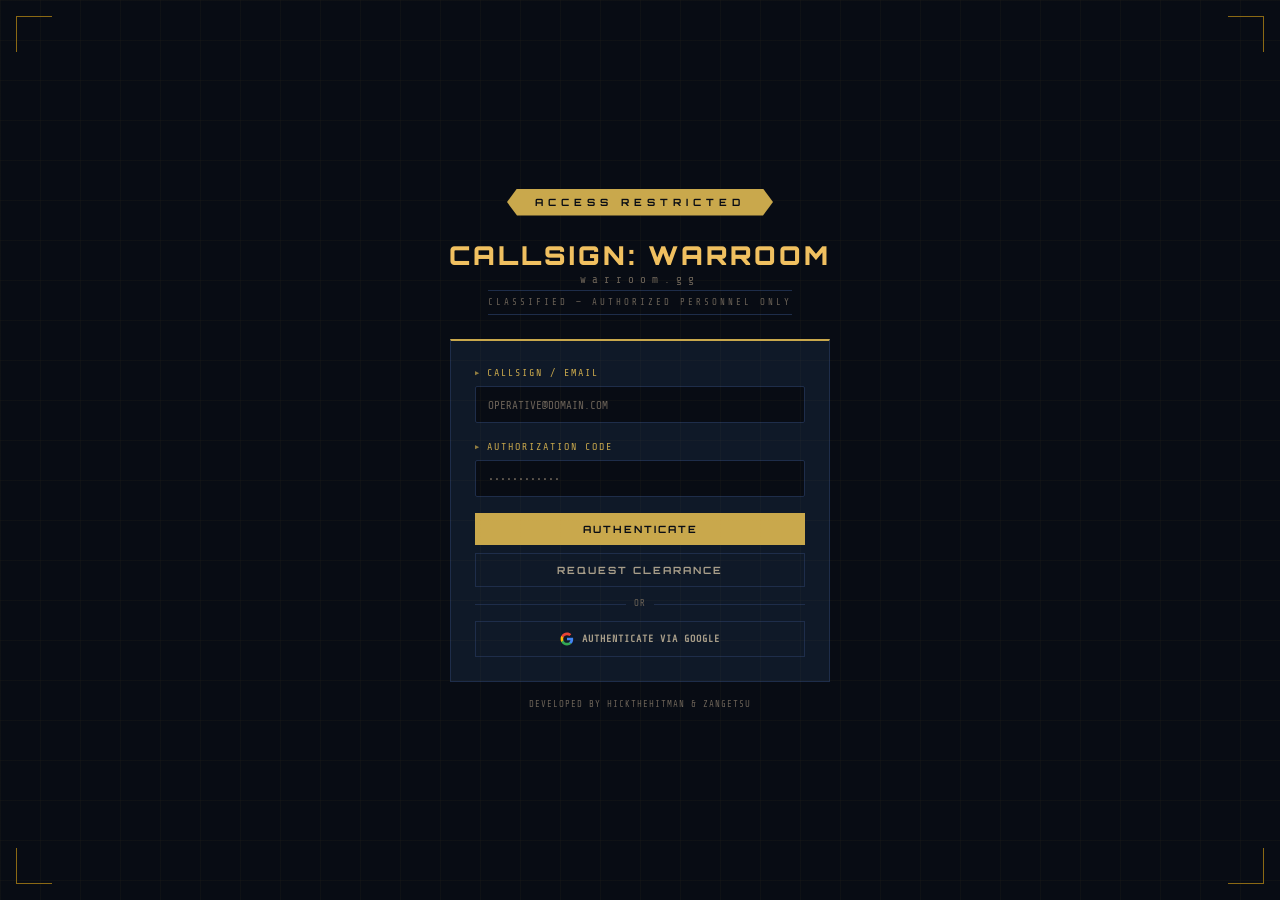
==== admin/index.html @ 0e890ecb "Step 1 scaffold" ====
<!DOCTYPE html>
<html lang="en">
<head>
  <meta charset="UTF-8">
  <title>WARROOM — COMMAND</title>
  <link rel="stylesheet" href="../css/base.css">
  <link rel="stylesheet" href="../css/components.css">
  <link rel="stylesheet" href="../css/layout.css">
</head>
<body>
<div style="padding:2rem;font-family:var(--font-mil);color:var(--gold);letter-spacing:2px;font-size:14px;">
  COMMAND PANEL — BUILT IN STEP 3
</div>
<script src="../js/config.js"></script>
<script src="../js/xhr.js"></script>
<script src="../js/auth.js"></script>
<script>
  window.addEventListener('DOMContentLoaded', function() {
    if (!requireAuth()) return;
  });
</script>
</body>
</html>
---- css/base.css ----
/* css/base.css — WARROOM design system */

@import url('https://fonts.googleapis.com/css2?family=Orbitron:wght@400;600;700;900&family=Share+Tech+Mono&family=Barlow+Condensed:wght@300;400;500;600;700&display=swap');

*, *::before, *::after { box-sizing: border-box; margin: 0; padding: 0; }

:root {
  /* ── Brand colors ── */
  --gold:           #C9A84C;
  --gold-bright:    #F0C060;
  --gold-dim:       #8B6914;
  --gold-bg:        rgba(201, 168, 76, 0.08);
  --gold-border:    rgba(201, 168, 76, 0.25);

  --olive:          #4A5E2F;
  --olive-bright:   #6B8A3E;
  --olive-glow:     #8FAF52;
  --olive-bg:       rgba(107, 138, 62, 0.12);

  --red:            #CC2222;
  --red-bright:     #FF3333;
  --red-bg:         rgba(204, 34, 34, 0.1);
  --red-border:     rgba(204, 34, 34, 0.4);

  /* ── Backgrounds ── */
  --navy:           #080C14;
  --navy-mid:       #0D1420;
  --navy-surface:   #101828;
  --navy-card:      #0F1928;
  --navy-border:    #1E2D4A;
  --navy-border-dim:rgba(30, 45, 74, 0.5);

  /* ── Text ── */
  --bone:           #E8E0D0;
  --bone-muted:     #A89E8A;
  --bone-dim:       #6B6257;

  /* ── Typography ── */
  --font-mil:   'Orbitron', monospace;
  --font-mono:  'Share Tech Mono', monospace;
  --font-body:  'Barlow Condensed', sans-serif;

  /* ── Layout ── */
  --topbar-height: 48px;
  --max-width:     1100px;
  --radius-sm:     2px;
  --radius-md:     4px;
}

html, body {
  background: var(--navy);
  color: var(--bone);
  font-family: var(--font-body);
  font-size: 16px;
  line-height: 1.5;
  min-height: 100vh;
  -webkit-font-smoothing: antialiased;
}

a { color: var(--gold); text-decoration: none; }
a:hover { color: var(--gold-bright); }

/* ── Scrollbar ── */
::-webkit-scrollbar { width: 6px; }
::-webkit-scrollbar-track { background: var(--navy-mid); }
::-webkit-scrollbar-thumb { background: var(--navy-border); border-radius: 3px; }
::-webkit-scrollbar-thumb:hover { background: var(--gold-dim); }

/* ── Utility ── */
.sr-only {
  position: absolute; width: 1px; height: 1px;
  padding: 0; margin: -1px; overflow: hidden;
  clip: rect(0,0,0,0); border: 0;
}
.hidden { display: none !important; }
.text-gold    { color: var(--gold); }
.text-olive   { color: var(--olive-glow); }
.text-red     { color: var(--red-bright); }
.text-muted   { color: var(--bone-muted); }
.text-dim     { color: var(--bone-dim); }
.text-mono    { font-family: var(--font-mono); }
.text-mil     { font-family: var(--font-mil); }

/* ── Scan line animation (login bg) ── */
@keyframes scan {
  0%   { top: -2px; }
  100% { top: 100%; }
}
@keyframes blink {
  0%, 100% { opacity: 1; }
  50%       { opacity: 0.25; }
}
@keyframes fadeIn {
  from { opacity: 0; transform: translateY(4px); }
  to   { opacity: 1; transform: translateY(0); }
}

.animate-in { animation: fadeIn 0.3s ease forwards; }
.blink       { animation: blink 1.2s step-end infinite; }
---- css/components.css ----
/* css/components.css — WARROOM UI components */

/* ══════════════════════════════════════════
   BUTTONS
══════════════════════════════════════════ */

.btn {
  display: inline-flex;
  align-items: center;
  justify-content: center;
  gap: 6px;
  font-family: var(--font-mil);
  font-size: 10px;
  font-weight: 700;
  letter-spacing: 2px;
  padding: 10px 20px;
  border: none;
  cursor: pointer;
  transition: background 0.15s, color 0.15s, border-color 0.15s;
  text-decoration: none;
  white-space: nowrap;
}
.btn:disabled {
  opacity: 0.4;
  cursor: not-allowed;
}

.btn-primary {
  background: var(--gold);
  color: var(--navy);
}
.btn-primary:hover { background: var(--gold-bright); }

.btn-secondary {
  background: transparent;
  color: var(--bone-muted);
  border: 1px solid var(--navy-border);
}
.btn-secondary:hover { border-color: var(--gold); color: var(--gold); }

.btn-danger {
  background: transparent;
  color: var(--red);
  border: 1px solid var(--red-border);
}
.btn-danger:hover { background: var(--red-bg); }

.btn-ghost {
  background: transparent;
  color: var(--bone-dim);
  border: none;
  font-family: var(--font-mono);
  font-size: 9px;
  letter-spacing: 1px;
  padding: 6px 10px;
}
.btn-ghost:hover { color: var(--gold); }

.btn-full { width: 100%; }

/* ══════════════════════════════════════════
   INPUTS
══════════════════════════════════════════ */

.field-group { margin-bottom: 1rem; }

.field-label {
  display: flex;
  align-items: center;
  gap: 6px;
  font-family: var(--font-mono);
  font-size: 10px;
  color: var(--gold);
  letter-spacing: 2px;
  margin-bottom: 6px;
}
.field-label::before {
  content: '▶';
  font-size: 7px;
  opacity: 0.7;
}

.mil-input {
  width: 100%;
  background: var(--navy);
  border: 1px solid var(--navy-border);
  color: var(--bone);
  font-family: var(--font-mono);
  font-size: 13px;
  padding: 10px 12px;
  outline: none;
  border-radius: var(--radius-sm);
  transition: border-color 0.2s;
}
.mil-input:focus { border-color: var(--gold); }
.mil-input::placeholder { color: var(--bone-dim); font-size: 11px; }
.mil-input.error { border-color: var(--red); }

textarea.mil-input {
  resize: vertical;
  min-height: 80px;
  line-height: 1.5;
}

/* ══════════════════════════════════════════
   CARDS
══════════════════════════════════════════ */

.card {
  background: var(--navy-card);
  border: 1px solid var(--navy-border);
  padding: 1rem 1.25rem;
}
.card-top { border-top: 2px solid var(--gold); }
.card-top-red { border-top: 2px solid var(--red); }
.card-top-olive { border-top: 2px solid var(--olive-bright); }

.card-header {
  display: flex;
  align-items: center;
  justify-content: space-between;
  margin-bottom: 0.75rem;
  padding-bottom: 8px;
  border-bottom: 1px solid var(--navy-border);
}

.card-title {
  display: flex;
  align-items: center;
  gap: 6px;
  font-family: var(--font-mono);
  font-size: 10px;
  color: var(--gold);
  letter-spacing: 2px;
}
.card-title::before { content: '//'; opacity: 0.4; }

/* ══════════════════════════════════════════
   BADGES
══════════════════════════════════════════ */

.badge {
  display: inline-block;
  font-family: var(--font-mono);
  font-size: 8px;
  font-weight: 600;
  letter-spacing: 1px;
  padding: 2px 7px;
  border: 1px solid;
  white-space: nowrap;
}

.badge-confirmed {
  color: var(--gold);
  border-color: var(--gold-dim);
  background: var(--gold-bg);
}
.badge-unconfirmed {
  color: var(--olive-glow);
  border-color: var(--olive);
  background: var(--olive-bg);
}
.badge-debunked {
  color: var(--bone-dim);
  border-color: rgba(107, 98, 87, 0.3);
  background: transparent;
  text-decoration: line-through;
}
.badge-urgent {
  color: var(--red-bright);
  border-color: var(--red-border);
  background: var(--red-bg);
}
.badge-command {
  color: var(--gold);
  border-color: var(--gold-dim);
  background: var(--gold-bg);
}
.badge-operative {
  color: var(--bone-dim);
  border-color: var(--navy-border);
  background: transparent;
}

/* ══════════════════════════════════════════
   STATUS DOTS
══════════════════════════════════════════ */

.dot {
  display: inline-block;
  width: 6px;
  height: 6px;
  border-radius: 50%;
  flex-shrink: 0;
}
.dot-gold  { background: var(--gold); }
.dot-olive { background: var(--olive-glow); }
.dot-red   { background: var(--red); animation: blink 1.2s step-end infinite; }
.dot-dim   { background: var(--bone-dim); }

/* ══════════════════════════════════════════
   DIVIDER
══════════════════════════════════════════ */

.divider {
  display: flex;
  align-items: center;
  gap: 8px;
  margin: 10px 0;
  color: var(--bone-dim);
  font-family: var(--font-mono);
  font-size: 9px;
  letter-spacing: 1px;
}
.divider::before, .divider::after {
  content: '';
  flex: 1;
  height: 1px;
  background: var(--navy-border);
}

/* ══════════════════════════════════════════
   SECTION LABEL (between sections in a card)
══════════════════════════════════════════ */

.section-label {
  display: flex;
  align-items: center;
  gap: 8px;
  font-family: var(--font-mono);
  font-size: 9px;
  color: var(--bone-dim);
  letter-spacing: 3px;
  padding: 6px 0 4px;
  border-bottom: 1px solid var(--navy-border);
  margin-bottom: 0.75rem;
}
.section-label::after {
  content: '';
  flex: 1;
  height: 1px;
  background: var(--navy-border);
}

/* ══════════════════════════════════════════
   ALERT BANNER
══════════════════════════════════════════ */

.alert-banner {
  display: flex;
  align-items: center;
  gap: 10px;
  background: var(--red-bg);
  border: 1px solid var(--red-border);
  border-left: 3px solid var(--red);
  padding: 8px 12px;
  margin-bottom: 1rem;
}
.alert-tag {
  font-family: var(--font-mil);
  font-size: 9px;
  font-weight: 700;
  color: var(--red-bright);
  letter-spacing: 2px;
  white-space: nowrap;
}
.alert-text {
  font-family: var(--font-mono);
  font-size: 11px;
  color: var(--bone);
}

/* ══════════════════════════════════════════
   TOAST NOTIFICATIONS
══════════════════════════════════════════ */

#toast-container {
  position: fixed;
  bottom: 20px;
  right: 20px;
  z-index: 9999;
  display: flex;
  flex-direction: column;
  gap: 8px;
}
.toast {
  background: var(--navy-card);
  border: 1px solid var(--navy-border);
  border-left: 3px solid var(--gold);
  padding: 10px 16px;
  font-family: var(--font-mono);
  font-size: 11px;
  color: var(--bone);
  min-width: 260px;
  animation: fadeIn 0.2s ease forwards;
}
.toast.toast-error { border-left-color: var(--red); }
.toast.toast-success { border-left-color: var(--olive-glow); }

/* ══════════════════════════════════════════
   VOTE BAR
══════════════════════════════════════════ */

.vote-bar-wrap { flex: 1; max-width: 140px; }
.vote-bar-labels {
  display: flex;
  justify-content: space-between;
  font-family: var(--font-mono);
  font-size: 9px;
  color: var(--bone-dim);
  margin-bottom: 3px;
}
.vote-bar {
  height: 4px;
  background: var(--navy-border);
  overflow: hidden;
}
.vote-bar-fill {
  height: 100%;
  background: var(--gold);
  transition: width 0.5s ease;
}

/* ══════════════════════════════════════════
   LOADING SPINNER
══════════════════════════════════════════ */

@keyframes spin { to { transform: rotate(360deg); } }

.spinner {
  display: inline-block;
  width: 14px;
  height: 14px;
  border: 2px solid var(--navy-border);
  border-top-color: var(--gold);
  border-radius: 50%;
  animation: spin 0.7s linear infinite;
}

/* ══════════════════════════════════════════
   MODAL
══════════════════════════════════════════ */

.modal-overlay {
  position: fixed;
  inset: 0;
  background: rgba(8, 12, 20, 0.85);
  z-index: 1000;
  display: flex;
  align-items: center;
  justify-content: center;
  padding: 1rem;
}
.modal {
  background: var(--navy-card);
  border: 1px solid var(--navy-border);
  border-top: 2px solid var(--gold);
  padding: 1.5rem;
  width: 100%;
  max-width: 480px;
  animation: fadeIn 0.2s ease forwards;
}
.modal-title {
  font-family: var(--font-mil);
  font-size: 12px;
  font-weight: 700;
  color: var(--gold);
  letter-spacing: 2px;
  margin-bottom: 1rem;
  padding-bottom: 8px;
  border-bottom: 1px solid var(--navy-border);
}
.modal-actions {
  display: flex;
  gap: 8px;
  justify-content: flex-end;
  margin-top: 1rem;
}
---- css/layout.css ----
/* css/layout.css — WARROOM app layout */

/* ══════════════════════════════════════════
   LOGIN SCREEN
══════════════════════════════════════════ */

.login-screen {
  position: relative;
  min-height: 100vh;
  display: flex;
  flex-direction: column;
  align-items: center;
  justify-content: center;
  padding: 2rem 1rem;
  overflow: hidden;
}

.login-grid-bg {
  position: absolute;
  inset: 0;
  background-image:
    linear-gradient(rgba(201,168,76,0.035) 1px, transparent 1px),
    linear-gradient(90deg, rgba(201,168,76,0.035) 1px, transparent 1px);
  background-size: 40px 40px;
  pointer-events: none;
}

.login-scan {
  position: absolute;
  top: -2px;
  left: 0;
  right: 0;
  height: 2px;
  background: linear-gradient(90deg, transparent, rgba(201,168,76,0.5), transparent);
  animation: scan 4s linear infinite;
  pointer-events: none;
}

.login-corner {
  position: absolute;
  width: 36px;
  height: 36px;
  border-color: var(--gold-dim);
  border-style: solid;
}
.login-corner.tl { top: 16px; left: 16px; border-width: 1px 0 0 1px; }
.login-corner.tr { top: 16px; right: 16px; border-width: 1px 1px 0 0; }
.login-corner.bl { bottom: 16px; left: 16px; border-width: 0 0 1px 1px; }
.login-corner.br { bottom: 16px; right: 16px; border-width: 0 1px 1px 0; }

.access-banner {
  background: var(--gold);
  color: var(--navy);
  font-family: var(--font-mil);
  font-size: 10px;
  font-weight: 700;
  letter-spacing: 5px;
  padding: 6px 28px;
  text-align: center;
  margin-bottom: 1.5rem;
  clip-path: polygon(10px 0, calc(100% - 10px) 0, 100% 50%, calc(100% - 10px) 100%, 10px 100%, 0 50%);
}

.login-logo {
  font-family: var(--font-mil);
  font-size: 26px;
  font-weight: 900;
  color: var(--gold-bright);
  letter-spacing: 3px;
  text-align: center;
  line-height: 1.2;
  margin-bottom: 4px;
}
.login-logo-sub {
  display: block;
  font-family: var(--font-mono);
  font-size: 11px;
  color: var(--bone-dim);
  letter-spacing: 6px;
  font-weight: 400;
  text-align: center;
  margin-top: 2px;
}

.classified-tag {
  font-family: var(--font-mono);
  font-size: 9px;
  color: var(--bone-dim);
  letter-spacing: 3px;
  text-align: center;
  padding: 5px 0;
  border-top: 1px solid var(--navy-border);
  border-bottom: 1px solid var(--navy-border);
  margin-bottom: 1.5rem;
}

.login-box {
  width: 100%;
  max-width: 380px;
  background: var(--navy-card);
  border: 1px solid var(--navy-border);
  border-top: 2px solid var(--gold);
  padding: 1.5rem;
}

.error-msg {
  font-family: var(--font-mono);
  font-size: 10px;
  color: var(--red-bright);
  letter-spacing: 1px;
  margin-bottom: 10px;
  padding: 6px 8px;
  background: var(--red-bg);
  border: 1px solid var(--red-border);
  display: none;
}
.error-msg.visible { display: block; }

.login-footer {
  margin-top: 1rem;
  font-family: var(--font-mono);
  font-size: 9px;
  color: var(--bone-dim);
  letter-spacing: 1px;
  text-align: center;
}

/* ══════════════════════════════════════════
   TOPBAR
══════════════════════════════════════════ */

.topbar {
  position: sticky;
  top: 0;
  z-index: 100;
  height: var(--topbar-height);
  background: var(--navy-mid);
  border-bottom: 1px solid var(--navy-border);
  display: flex;
  align-items: center;
  padding: 0 1rem;
  gap: 1rem;
}

.topbar-logo { flex-shrink: 0; }
.topbar-logo-name {
  font-family: var(--font-mil);
  font-size: 13px;
  font-weight: 900;
  color: var(--gold);
  letter-spacing: 2px;
  line-height: 1;
}
.topbar-logo-sub {
  font-family: var(--font-mono);
  font-size: 8px;
  color: var(--bone-dim);
  letter-spacing: 3px;
}

.topbar-nav {
  flex: 1;
  display: flex;
  gap: 2px;
  overflow-x: auto;
}

.nav-tab {
  background: transparent;
  border: none;
  border-bottom: 2px solid transparent;
  color: var(--bone-dim);
  font-family: var(--font-mono);
  font-size: 9px;
  letter-spacing: 1px;
  padding: 6px 10px;
  cursor: pointer;
  white-space: nowrap;
  transition: color 0.15s, border-color 0.15s;
}
.nav-tab:hover { color: var(--bone); }
.nav-tab.active { color: var(--gold); border-bottom-color: var(--gold); }

.topbar-right {
  flex-shrink: 0;
  display: flex;
  align-items: center;
  gap: 8px;
}

.callsign-badge {
  font-family: var(--font-mono);
  font-size: 9px;
  color: var(--gold);
  letter-spacing: 1px;
  padding: 3px 8px;
  border: 1px solid var(--gold-dim);
  background: var(--gold-bg);
}

/* ══════════════════════════════════════════
   MAIN CONTENT AREA
══════════════════════════════════════════ */

.app-main {
  padding: 1rem;
  max-width: var(--max-width);
  margin: 0 auto;
}

.page { display: none; }
.page.active { display: block; }

/* ══════════════════════════════════════════
   GRIDS
══════════════════════════════════════════ */

.grid-2 {
  display: grid;
  grid-template-columns: 1fr 1fr;
  gap: 1rem;
}
.grid-3 {
  display: grid;
  grid-template-columns: 1fr 1fr 1fr;
  gap: 1rem;
}
.grid-2-1 {
  display: grid;
  grid-template-columns: 2fr 1fr;
  gap: 1rem;
}

@media (max-width: 700px) {
  .grid-2, .grid-3, .grid-2-1 {
    grid-template-columns: 1fr;
  }
}

/* ══════════════════════════════════════════
   DEPLOYMENT BANNER (countdown)
══════════════════════════════════════════ */

.deployment-banner {
  background: var(--navy-card);
  border: 1px solid var(--navy-border);
  border-top: 2px solid var(--gold);
  padding: 1rem 1.25rem;
  margin-bottom: 1rem;
  display: flex;
  align-items: center;
  justify-content: space-between;
  gap: 1rem;
  flex-wrap: wrap;
}
.deploy-label {
  font-family: var(--font-mono);
  font-size: 9px;
  color: var(--bone-dim);
  letter-spacing: 2px;
  margin-bottom: 3px;
}
.deploy-title {
  font-family: var(--font-mil);
  font-size: 13px;
  font-weight: 700;
  color: var(--gold);
  letter-spacing: 2px;
}

.countdown { display: flex; gap: 6px; }
.cd-block {
  text-align: center;
  min-width: 50px;
  background: var(--navy);
  border: 1px solid var(--navy-border);
  padding: 5px 8px;
}
.cd-num {
  font-family: var(--font-mil);
  font-size: 20px;
  font-weight: 900;
  color: var(--gold-bright);
  line-height: 1;
  display: block;
}
.cd-label {
  font-family: var(--font-mono);
  font-size: 7px;
  color: var(--bone-dim);
  letter-spacing: 1px;
  margin-top: 2px;
  display: block;
}

/* ══════════════════════════════════════════
   PHASE STRIP
══════════════════════════════════════════ */

.phase-strip {
  display: flex;
  gap: 8px;
  align-items: center;
  margin-top: 1rem;
  flex-wrap: wrap;
}
.phase-badge {
  font-family: var(--font-mono);
  font-size: 8px;
  letter-spacing: 1px;
  padding: 2px 10px;
  border: 1px solid;
}
.phase-active {
  color: var(--olive-glow);
  border-color: var(--olive);
  background: var(--olive-bg);
}
.phase-locked {
  color: var(--bone-dim);
  border-color: var(--navy-border);
  background: transparent;
}
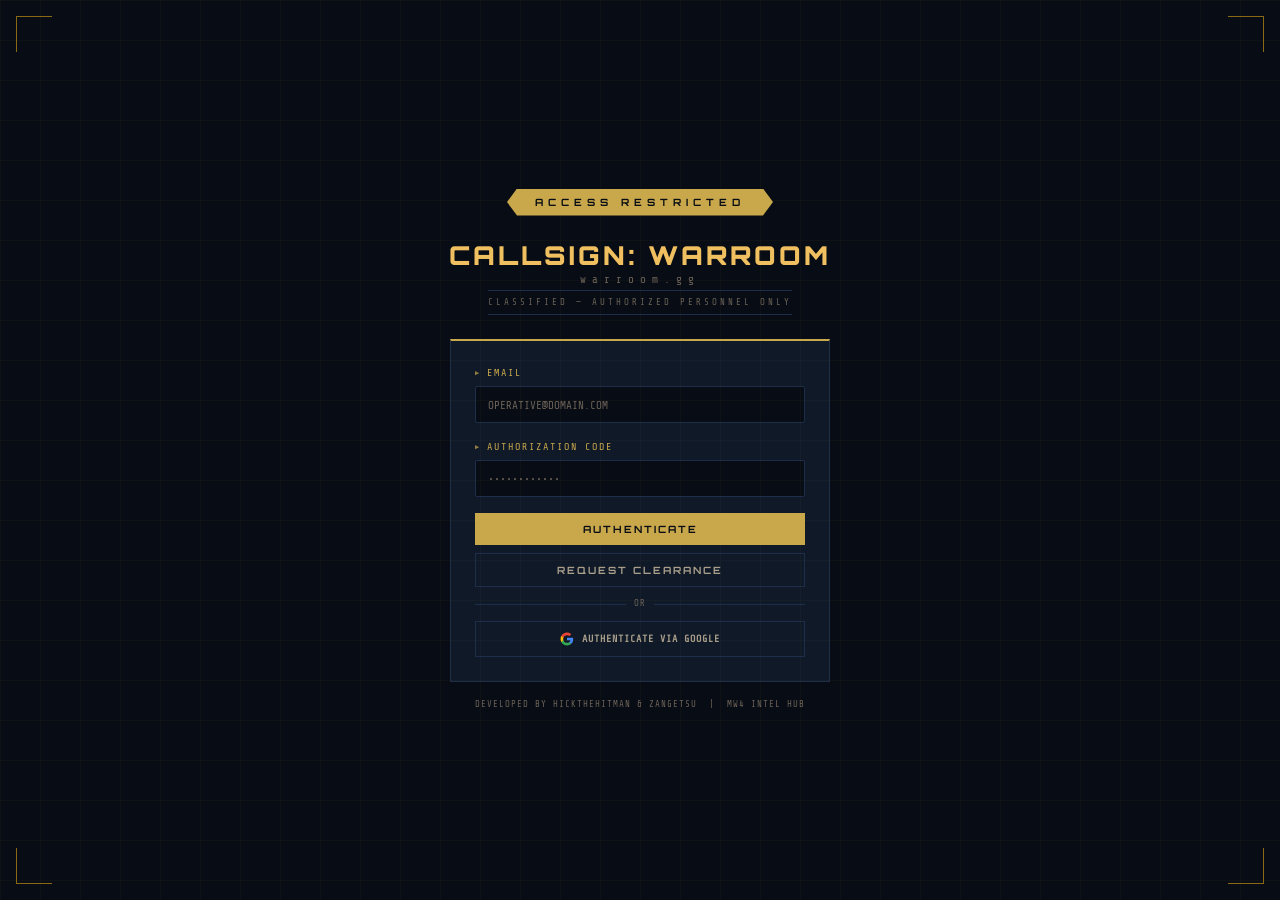
==== commit b825f71d: "Step 3 intel board + admin panel" ====
--- a/admin/index.html
+++ b/admin/index.html
@@ -2,22 +2,230 @@
 <html lang="en">
 <head>
   <meta charset="UTF-8">
-  <title>WARROOM — COMMAND</title>
+  <meta name="viewport" content="width=device-width, initial-scale=1.0">
+  <title>WARROOM — COMMAND PANEL</title>
   <link rel="stylesheet" href="../css/base.css">
   <link rel="stylesheet" href="../css/components.css">
   <link rel="stylesheet" href="../css/layout.css">
 </head>
 <body>
-<div style="padding:2rem;font-family:var(--font-mil);color:var(--gold);letter-spacing:2px;font-size:14px;">
-  COMMAND PANEL — BUILT IN STEP 3
-</div>
+
+<header class="topbar">
+  <div class="topbar-logo">
+    <div class="topbar-logo-name" style="color:var(--red);">COMMAND</div>
+    <div class="topbar-logo-sub">WARROOM ADMIN</div>
+  </div>
+  <div class="topbar-right">
+    <a href="/dashboard.html" class="btn btn-ghost">← BACK TO WARROOM</a>
+    <span class="callsign-badge" id="admin-callsign">...</span>
+    <button class="btn btn-ghost" onclick="handleSignOut()">GO DARK</button>
+  </div>
+</header>
+
+<main class="app-main">
+
+  <!-- Post Intel -->
+  <div class="card card-top" style="margin-bottom:1rem;">
+    <div class="card-header">
+      <div class="card-title">POST INTEL</div>
+      <div class="dot dot-gold"></div>
+    </div>
+
+    <div class="error-msg" id="post-error"></div>
+    <div id="post-success" style="display:none;font-family:var(--font-mono);font-size:10px;
+         color:var(--olive-glow);letter-spacing:1px;margin-bottom:10px;padding:6px 8px;
+         background:var(--olive-bg);border:1px solid var(--olive);"></div>
+
+    <div class="grid-2" style="margin-bottom:1rem;">
+      <div class="field-group" style="margin-bottom:0;">
+        <label class="field-label" for="intel-title">INTEL TITLE</label>
+        <input class="mil-input" type="text" id="intel-title"
+               placeholder="E.G. KOREAN PENINSULA CAMPAIGN CONFIRMED">
+      </div>
+      <div class="field-group" style="margin-bottom:0;">
+        <label class="field-label" for="intel-status">STATUS</label>
+        <select class="mil-input" id="intel-status"
+                style="cursor:pointer;background:var(--navy);">
+          <option value="confirmed">CONFIRMED INTEL (GOLD)</option>
+          <option value="urgent">URGENT INTEL (RED ALERT)</option>
+        </select>
+      </div>
+    </div>
+
+    <div class="field-group">
+      <label class="field-label" for="intel-body">BODY (OPTIONAL)</label>
+      <textarea class="mil-input" id="intel-body" rows="3"
+                placeholder="Additional details about this intel..."></textarea>
+    </div>
+
+    <div class="grid-2" style="margin-bottom:1rem;">
+      <div class="field-group" style="margin-bottom:0;">
+        <label class="field-label" for="intel-source-name">SOURCE NAME</label>
+        <input class="mil-input" type="text" id="intel-source-name"
+               placeholder="E.G. ACTIVISION.COM">
+      </div>
+      <div class="field-group" style="margin-bottom:0;">
+        <label class="field-label" for="intel-source-url">SOURCE URL (OPTIONAL)</label>
+        <input class="mil-input" type="url" id="intel-source-url"
+               placeholder="https://...">
+      </div>
+    </div>
+
+    <button class="btn btn-primary" id="btn-post-intel" onclick="postIntel()">
+      TRANSMIT INTEL
+    </button>
+  </div>
+
+  <!-- Intel list -->
+  <div class="card card-top">
+    <div class="card-header">
+      <div class="card-title">POSTED INTEL</div>
+      <button class="btn btn-ghost" onclick="loadPostedIntel()" style="font-size:9px;">
+        REFRESH
+      </button>
+    </div>
+    <div id="posted-intel-list">
+      <div style="text-align:center;padding:1rem;"><span class="spinner"></span></div>
+    </div>
+  </div>
+
+</main>
+
+<div id="toast-container" aria-live="polite"></div>
+
 <script src="../js/config.js"></script>
 <script src="../js/xhr.js"></script>
 <script src="../js/auth.js"></script>
+
 <script>
-  window.addEventListener('DOMContentLoaded', function() {
+  window.addEventListener('DOMContentLoaded', async function () {
     if (!requireAuth()) return;
+
+    const user = await fetchCurrentUser();
+    if (!user || (user.role !== 'admin' && user.role !== 'command')) {
+      document.querySelector('.app-main').innerHTML = `
+        <div class="card card-top-red" style="max-width:400px;margin:2rem auto;text-align:center;">
+          <div style="font-family:var(--font-mil);font-size:12px;color:var(--red);
+                      letter-spacing:2px;padding:1rem;">ACCESS DENIED</div>
+          <div style="font-family:var(--font-mono);font-size:10px;color:var(--bone-dim);
+                      padding-bottom:1rem;">COMMAND CLEARANCE REQUIRED</div>
+          <a href="/dashboard.html" class="btn btn-secondary">BACK TO WARROOM</a>
+        </div>`;
+      return;
+    }
+
+    document.getElementById('admin-callsign').textContent = user.callsign;
+    loadPostedIntel();
   });
+
+  async function postIntel() {
+    const title      = document.getElementById('intel-title').value.trim();
+    const status     = document.getElementById('intel-status').value;
+    const body       = document.getElementById('intel-body').value.trim();
+    const sourceName = document.getElementById('intel-source-name').value.trim();
+    const sourceUrl  = document.getElementById('intel-source-url').value.trim();
+    const errEl      = document.getElementById('post-error');
+    const sucEl      = document.getElementById('post-success');
+    const btn        = document.getElementById('btn-post-intel');
+
+    errEl.classList.remove('visible');
+    sucEl.style.display = 'none';
+
+    if (!title) {
+      errEl.textContent = 'INTEL TITLE IS REQUIRED';
+      errEl.classList.add('visible');
+      return;
+    }
+
+    const profile = getCachedProfile();
+    setButtonLoading(btn, 'TRANSMITTING...');
+
+    const { data, error } = await xhrPost('intel_posts', {
+      title,
+      status,
+      body:        body || null,
+      source_name: sourceName || null,
+      source_url:  sourceUrl  || null,
+      posted_by:   profile?.id || null
+    });
+
+    resetButton(btn, 'TRANSMIT INTEL');
+
+    if (error) {
+      errEl.textContent = 'FAILED TO POST: ' + error;
+      errEl.classList.add('visible');
+      return;
+    }
+
+    // Clear form
+    document.getElementById('intel-title').value = '';
+    document.getElementById('intel-body').value = '';
+    document.getElementById('intel-source-name').value = '';
+    document.getElementById('intel-source-url').value = '';
+
+    sucEl.textContent = `INTEL TRANSMITTED: "${title}"`;
+    sucEl.style.display = 'block';
+
+    loadPostedIntel();
+    showToast('INTEL POSTED SUCCESSFULLY', 'success');
+  }
+
+  async function loadPostedIntel() {
+    const container = document.getElementById('posted-intel-list');
+    container.innerHTML = '<div style="text-align:center;padding:1rem;"><span class="spinner"></span></div>';
+
+    const { data, error } = await xhrGet('intel_posts', 'select=*&order=created_at.desc');
+
+    if (error || !data || !data.length) {
+      container.innerHTML = `<div style="font-family:var(--font-mono);font-size:10px;
+        color:var(--bone-dim);padding:1rem;text-align:center;letter-spacing:1px;">
+        NO INTEL POSTED YET</div>`;
+      return;
+    }
+
+    container.innerHTML = data.map(p => {
+      const date = new Date(p.created_at).toLocaleDateString('en-US', {
+        year:'numeric', month:'short', day:'numeric', hour:'2-digit', minute:'2-digit'
+      });
+      const badgeClass = p.status === 'urgent' ? 'badge-urgent' : 'badge-confirmed';
+      return `
+        <div style="display:flex;align-items:flex-start;justify-content:space-between;
+                    gap:12px;padding:10px 0;border-bottom:1px solid var(--navy-border-dim);">
+          <div style="flex:1;">
+            <div style="display:flex;align-items:center;gap:8px;margin-bottom:4px;">
+              <span class="badge ${badgeClass}">${p.status.toUpperCase()}</span>
+              <span style="font-family:var(--font-body);font-size:13px;font-weight:600;
+                           color:var(--bone);">${escHtml(p.title)}</span>
+            </div>
+            ${p.body ? `<div style="font-family:var(--font-body);font-size:12px;
+              color:var(--bone-muted);margin-bottom:3px;">${escHtml(p.body)}</div>` : ''}
+            <div style="font-family:var(--font-mono);font-size:9px;color:var(--bone-dim);">
+              ${p.source_name ? escHtml(p.source_name).toUpperCase() + ' — ' : ''}
+              ${date.toUpperCase()}
+            </div>
+          </div>
+          <button class="btn btn-danger" style="padding:4px 10px;font-size:8px;flex-shrink:0;"
+                  onclick="deleteIntel('${p.id}')">
+            DELETE
+          </button>
+        </div>`;
+    }).join('');
+  }
+
+  async function deleteIntel(id) {
+    if (!confirm('DELETE THIS INTEL POST?')) return;
+    const { error } = await xhrDelete('intel_posts', `id=eq.${id}`);
+    if (error) { showToast('DELETE FAILED', 'error'); return; }
+    showToast('INTEL DELETED', 'default');
+    loadPostedIntel();
+  }
+
+  function escHtml(str) {
+    if (!str) return '';
+    return str.replace(/&/g,'&amp;').replace(/</g,'&lt;').replace(/>/g,'&gt;')
+              .replace(/"/g,'&quot;').replace(/'/g,'&#039;');
+  }
 </script>
+
 </body>
 </html>
--- a/css/components.css
+++ b/css/components.css
@@ -376,3 +376,79 @@
   justify-content: flex-end;
   margin-top: 1rem;
 }
+
+/* ══════════════════════════════════════════
+   DOSSIER PAGE
+══════════════════════════════════════════ */
+
+.dossier-stat {
+  flex: 1;
+  min-width: 80px;
+  background: var(--navy);
+  border: 1px solid var(--navy-border);
+  padding: 10px 12px;
+  text-align: center;
+}
+.dossier-stat-num {
+  font-family: var(--font-mil);
+  font-size: 22px;
+  font-weight: 900;
+  color: var(--gold-bright);
+  line-height: 1;
+  margin-bottom: 4px;
+}
+.dossier-stat-label {
+  font-family: var(--font-mono);
+  font-size: 8px;
+  color: var(--bone-dim);
+  letter-spacing: 1px;
+}
+
+.dossier-clearance-item {
+  display: flex;
+  align-items: center;
+  gap: 10px;
+  padding: 7px 0;
+  border-bottom: 1px solid var(--navy-border-dim);
+  font-family: var(--font-mono);
+  font-size: 10px;
+  color: var(--bone-muted);
+  letter-spacing: 1px;
+}
+.dossier-clearance-item:last-child { border-bottom: none; }
+
+/* ══════════════════════════════════════════
+   INTEL FEED
+══════════════════════════════════════════ */
+
+.intel-item {
+  display: flex;
+  align-items: flex-start;
+  gap: 10px;
+  padding: 10px 0;
+  border-bottom: 1px solid var(--navy-border-dim);
+}
+.intel-item:last-child { border-bottom: none; padding-bottom: 0; }
+
+.intel-text {
+  font-family: var(--font-body);
+  font-size: 13px;
+  font-weight: 500;
+  color: var(--bone);
+  line-height: 1.4;
+  margin-bottom: 2px;
+}
+.intel-body {
+  font-family: var(--font-body);
+  font-size: 12px;
+  color: var(--bone-muted);
+  line-height: 1.5;
+  margin-bottom: 3px;
+}
+.intel-source {
+  font-family: var(--font-mono);
+  font-size: 9px;
+  color: var(--bone-dim);
+  letter-spacing: 0.5px;
+  margin-top: 3px;
+}
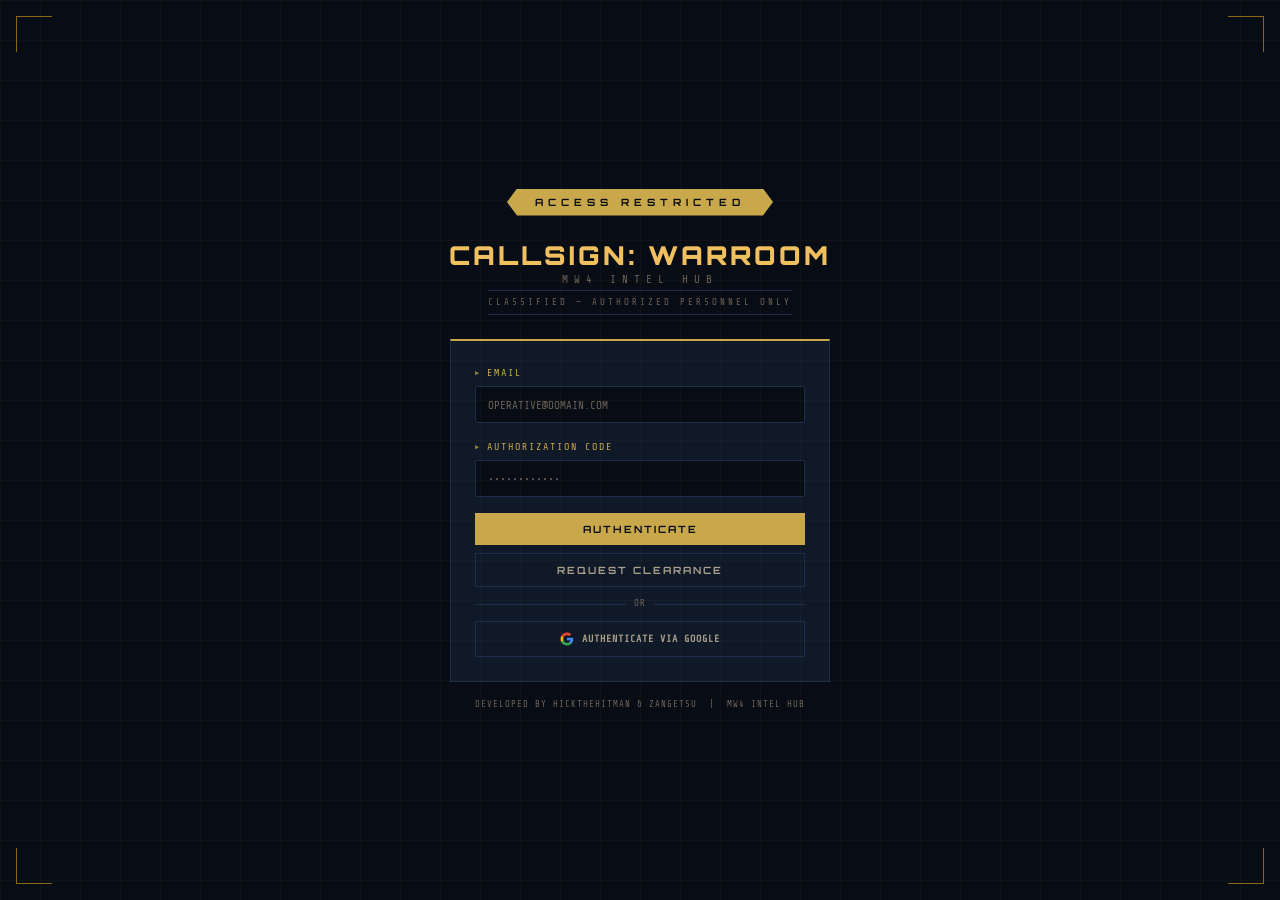
==== commit cddb4c56: "Add pagination to Command Panel posted intel and patch notes Both lists now show 4 items per page wi" ====
--- a/admin/index.html
+++ b/admin/index.html
@@ -24,13 +24,12 @@
 
 <main class="app-main">
 
-  <!-- Post Intel -->
+  <!-- ── POST INTEL ── -->
   <div class="card card-top" style="margin-bottom:1rem;">
     <div class="card-header">
       <div class="card-title">POST INTEL</div>
       <div class="dot dot-gold"></div>
     </div>
-
     <div class="error-msg" id="post-error"></div>
     <div id="post-success" style="display:none;font-family:var(--font-mono);font-size:10px;
          color:var(--olive-glow);letter-spacing:1px;margin-bottom:10px;padding:6px 8px;
@@ -44,20 +43,17 @@
       </div>
       <div class="field-group" style="margin-bottom:0;">
         <label class="field-label" for="intel-status">STATUS</label>
-        <select class="mil-input" id="intel-status"
-                style="cursor:pointer;background:var(--navy);">
+        <select class="mil-input" id="intel-status" style="cursor:pointer;background:var(--navy);">
           <option value="confirmed">CONFIRMED INTEL (GOLD)</option>
           <option value="urgent">URGENT INTEL (RED ALERT)</option>
         </select>
       </div>
     </div>
-
     <div class="field-group">
       <label class="field-label" for="intel-body">BODY (OPTIONAL)</label>
       <textarea class="mil-input" id="intel-body" rows="3"
                 placeholder="Additional details about this intel..."></textarea>
     </div>
-
     <div class="grid-2" style="margin-bottom:1rem;">
       <div class="field-group" style="margin-bottom:0;">
         <label class="field-label" for="intel-source-name">SOURCE NAME</label>
@@ -66,30 +62,255 @@
       </div>
       <div class="field-group" style="margin-bottom:0;">
         <label class="field-label" for="intel-source-url">SOURCE URL (OPTIONAL)</label>
-        <input class="mil-input" type="url" id="intel-source-url"
-               placeholder="https://...">
-      </div>
-    </div>
-
+        <input class="mil-input" type="url" id="intel-source-url" placeholder="https://...">
+      </div>
+    </div>
     <button class="btn btn-primary" id="btn-post-intel" onclick="postIntel()">
       TRANSMIT INTEL
     </button>
   </div>
 
-  <!-- Intel list -->
-  <div class="card card-top">
+  <!-- ── POSTED INTEL ── -->
+  <div class="card card-top" style="margin-bottom:1rem;">
     <div class="card-header">
       <div class="card-title">POSTED INTEL</div>
-      <button class="btn btn-ghost" onclick="loadPostedIntel()" style="font-size:9px;">
-        REFRESH
-      </button>
+      <button class="btn btn-ghost" onclick="loadPostedIntel()" style="font-size:9px;">REFRESH</button>
     </div>
     <div id="posted-intel-list">
       <div style="text-align:center;padding:1rem;"><span class="spinner"></span></div>
     </div>
   </div>
 
+  <!-- ── TIP REVIEW QUEUE ── -->
+  <div class="card card-top" style="margin-bottom:1rem;border-top:2px solid var(--gold);">
+    <div class="card-header">
+      <div class="card-title">TIP REVIEW QUEUE</div>
+      <div style="display:flex;align-items:center;gap:8px;">
+        <span id="tip-queue-count" style="font-family:var(--font-mono);font-size:9px;
+              color:var(--gold);letter-spacing:1px;"></span>
+        <button class="btn btn-ghost" onclick="loadTipQueue()" style="font-size:9px;">REFRESH</button>
+      </div>
+    </div>
+    <div id="tip-queue-list">
+      <div style="text-align:center;padding:1rem;"><span class="spinner"></span></div>
+    </div>
+  </div>
+
+  <!-- ── SERVER STATUS ── -->
+  <div class="card card-top" style="margin-bottom:1rem;">
+    <div class="card-header">
+      <div class="card-title">SERVER STATUS</div>
+      <div class="dot dot-gold"></div>
+    </div>
+    <div style="font-family:var(--font-mono);font-size:9px;color:var(--bone-dim);
+                letter-spacing:1px;margin-bottom:12px;line-height:1.6;">
+      UPDATE SERVER STATUS FOR EACH PLATFORM + SERVICE.
+    </div>
+    <div id="ss-admin-grid">
+      <div style="text-align:center;padding:1rem;"><span class="spinner"></span></div>
+    </div>
+    <div style="margin-top:1rem;">
+      <label class="field-label" for="ss-incident-msg">INCIDENT MESSAGE (OPTIONAL)</label>
+      <input class="mil-input" type="text" id="ss-incident-msg"
+             placeholder="E.G. ELEVATED MATCHMAKING QUEUE TIMES ON EU SERVERS">
+    </div>
+    <button class="btn btn-primary" id="btn-update-status" style="margin-top:0.75rem;"
+            onclick="pushStatusUpdate()">
+      PUSH STATUS UPDATE
+    </button>
+    <div id="ss-admin-success" style="display:none;font-family:var(--font-mono);font-size:10px;
+         color:var(--olive-glow);letter-spacing:1px;margin-top:10px;padding:6px 8px;
+         background:var(--olive-bg);border:1px solid var(--olive);"></div>
+  </div>
+
+  <!-- ── PATCH NOTES ── -->
+  <div class="card card-top" style="margin-bottom:1rem;">
+    <div class="card-header">
+      <div class="card-title">POST PATCH NOTE</div>
+      <div class="dot dot-gold"></div>
+    </div>
+    <div class="error-msg" id="patch-error"></div>
+    <div id="patch-success" style="display:none;font-family:var(--font-mono);font-size:10px;
+         color:var(--olive-glow);letter-spacing:1px;margin-bottom:10px;padding:6px 8px;
+         background:var(--olive-bg);border:1px solid var(--olive);"></div>
+
+    <div class="grid-2" style="margin-bottom:1rem;">
+      <div class="field-group" style="margin-bottom:0;">
+        <label class="field-label" for="patch-version">VERSION / TITLE</label>
+        <input class="mil-input" type="text" id="patch-version"
+               placeholder="E.G. UPDATE 1.04 — WEAPON BALANCE">
+      </div>
+      <div class="field-group" style="margin-bottom:0;">
+        <label class="field-label" for="patch-date">PATCH DATE</label>
+        <input class="mil-input" type="date" id="patch-date"
+               style="cursor:pointer;background:var(--navy);">
+      </div>
+    </div>
+
+    <div class="field-group">
+      <label class="field-label">CATEGORIES</label>
+      <div style="display:flex;gap:16px;flex-wrap:wrap;margin-top:6px;">
+        <label style="font-family:var(--font-mono);font-size:10px;color:var(--bone-muted);
+                      display:flex;align-items:center;gap:6px;cursor:pointer;">
+          <input type="checkbox" name="patch-cat" value="WEAPONS"> WEAPONS
+        </label>
+        <label style="font-family:var(--font-mono);font-size:10px;color:var(--bone-muted);
+                      display:flex;align-items:center;gap:6px;cursor:pointer;">
+          <input type="checkbox" name="patch-cat" value="MAPS"> MAPS
+        </label>
+        <label style="font-family:var(--font-mono);font-size:10px;color:var(--bone-muted);
+                      display:flex;align-items:center;gap:6px;cursor:pointer;">
+          <input type="checkbox" name="patch-cat" value="MODES"> MODES
+        </label>
+        <label style="font-family:var(--font-mono);font-size:10px;color:var(--bone-muted);
+                      display:flex;align-items:center;gap:6px;cursor:pointer;">
+          <input type="checkbox" name="patch-cat" value="BUG FIXES"> BUG FIXES
+        </label>
+      </div>
+    </div>
+
+    <div class="field-group">
+      <label class="field-label" for="patch-source-url">SOURCE URL (OFFICIAL PATCH NOTES)</label>
+      <input class="mil-input" type="url" id="patch-source-url" placeholder="https://...">
+    </div>
+
+    <button class="btn btn-primary" id="btn-post-patch" onclick="postPatchNote()">
+      TRANSMIT PATCH NOTE
+    </button>
+  </div>
+
+  <!-- ── POSTED PATCH NOTES ── -->
+  <div class="card card-top" style="margin-bottom:1rem;">
+    <div class="card-header">
+      <div class="card-title">POSTED PATCH NOTES</div>
+      <button class="btn btn-ghost" onclick="loadPostedPatchNotes()" style="font-size:9px;">REFRESH</button>
+    </div>
+    <div id="posted-patch-list">
+      <div style="text-align:center;padding:1rem;"><span class="spinner"></span></div>
+    </div>
+  </div>
+
+  <!-- ── RSS SYNC ── -->
+  <div class="card card-top-olive" style="margin-bottom:1rem;">
+    <div class="card-header">
+      <div class="card-title">RSS SYNC</div>
+      <div class="dot dot-olive"></div>
+    </div>
+    <div style="font-family:var(--font-mono);font-size:9px;color:var(--bone-dim);
+                letter-spacing:1px;margin-bottom:12px;line-height:1.6;">
+      WIRE AN OFFICIAL PATCH NOTES RSS/ATOM FEED FOR AUTO-IMPORT.
+      REQUIRES A SUPABASE EDGE FUNCTION TO BYPASS CORS.
+    </div>
+    <div class="field-group">
+      <label class="field-label" for="rss-feed-url">FEED URL</label>
+      <input class="mil-input" type="url" id="rss-feed-url"
+             placeholder="https://www.callofduty.com/feed/rss">
+    </div>
+    <button class="btn btn-secondary" style="opacity:0.6;cursor:not-allowed;"
+            title="Requires edge function — coming soon">
+      SYNC FEED (EDGE FUNCTION REQUIRED)
+    </button>
+  </div>
+
+  <!-- ── WEAPON MANAGEMENT ── -->
+  <div class="card card-top-olive" style="margin-bottom:1rem;">
+    <div class="card-header">
+      <div class="card-title">WEAPON MANAGEMENT</div>
+      <div class="dot dot-olive"></div>
+    </div>
+    <div class="error-msg" id="weapon-error"></div>
+    <div id="weapon-success" style="display:none;font-family:var(--font-mono);font-size:10px;
+         color:var(--olive-glow);letter-spacing:1px;margin-bottom:10px;padding:6px 8px;
+         background:var(--olive-bg);border:1px solid var(--olive);"></div>
+
+    <div class="grid-2" style="margin-bottom:1rem;">
+      <div class="field-group" style="margin-bottom:0;">
+        <label class="field-label" for="weapon-name">WEAPON NAME</label>
+        <input class="mil-input" type="text" id="weapon-name" placeholder="E.G. M4A1">
+      </div>
+      <div class="field-group" style="margin-bottom:0;">
+        <label class="field-label" for="weapon-category">CATEGORY</label>
+        <select class="mil-input" id="weapon-category" style="cursor:pointer;background:var(--navy);">
+          <option value="AR">ASSAULT RIFLE (AR)</option>
+          <option value="SMG">SMG</option>
+          <option value="LMG">LMG</option>
+          <option value="Sniper">SNIPER</option>
+          <option value="Shotgun">SHOTGUN</option>
+          <option value="Pistol">PISTOL</option>
+          <option value="Launcher">LAUNCHER</option>
+          <option value="Melee">MELEE</option>
+        </select>
+      </div>
+    </div>
+    <div class="field-group" style="margin-bottom:1rem;">
+      <label class="field-label">TYPE</label>
+      <div style="display:flex;gap:12px;margin-top:4px;">
+        <label style="font-family:var(--font-mono);font-size:10px;color:var(--bone-muted);
+                      display:flex;align-items:center;gap:6px;cursor:pointer;">
+          <input type="radio" name="weapon-type" value="returning" checked> RETURNING
+        </label>
+        <label style="font-family:var(--font-mono);font-size:10px;color:var(--bone-muted);
+                      display:flex;align-items:center;gap:6px;cursor:pointer;">
+          <input type="radio" name="weapon-type" value="new"> NEW
+        </label>
+      </div>
+    </div>
+    <button class="btn btn-primary" id="btn-add-weapon" onclick="addWeapon()"
+            style="background:var(--olive-bright);margin-bottom:1rem;">
+      ADD WEAPON
+    </button>
+
+    <!-- Weapon list -->
+    <div style="font-family:var(--font-mono);font-size:9px;color:var(--bone-dim);
+                letter-spacing:2px;margin-bottom:8px;padding-top:8px;
+                border-top:1px solid var(--navy-border);">CURRENT WEAPONS</div>
+    <div id="weapons-admin-list">
+      <div style="text-align:center;padding:1rem;"><span class="spinner"></span></div>
+    </div>
+  </div>
+
 </main>
+
+<!-- Edit Intel Modal -->
+<div id="edit-modal-overlay" class="modal-overlay hidden" onclick="closeEditModal(event)">
+  <div class="modal" onclick="event.stopPropagation()">
+    <div class="modal-title">EDIT INTEL</div>
+    <div class="error-msg" id="edit-error"></div>
+    <input type="hidden" id="edit-intel-id">
+
+    <div class="grid-2" style="margin-bottom:0;">
+      <div class="field-group">
+        <label class="field-label" for="edit-title">TITLE</label>
+        <input class="mil-input" type="text" id="edit-title">
+      </div>
+      <div class="field-group">
+        <label class="field-label" for="edit-status">STATUS</label>
+        <select class="mil-input" id="edit-status" style="cursor:pointer;background:var(--navy);">
+          <option value="confirmed">CONFIRMED INTEL (GOLD)</option>
+          <option value="urgent">URGENT INTEL (RED ALERT)</option>
+        </select>
+      </div>
+    </div>
+    <div class="field-group">
+      <label class="field-label" for="edit-body">BODY</label>
+      <textarea class="mil-input" id="edit-body" rows="3"></textarea>
+    </div>
+    <div class="grid-2">
+      <div class="field-group">
+        <label class="field-label" for="edit-source-name">SOURCE NAME</label>
+        <input class="mil-input" type="text" id="edit-source-name">
+      </div>
+      <div class="field-group">
+        <label class="field-label" for="edit-source-url">SOURCE URL</label>
+        <input class="mil-input" type="url" id="edit-source-url">
+      </div>
+    </div>
+    <div class="modal-actions">
+      <button class="btn btn-secondary" onclick="closeEditModal()">CANCEL</button>
+      <button class="btn btn-primary" id="btn-save-edit" onclick="saveIntelEdit()">SAVE CHANGES</button>
+    </div>
+  </div>
+</div>
 
 <div id="toast-container" aria-live="polite"></div>
 
@@ -100,7 +321,6 @@
 <script>
   window.addEventListener('DOMContentLoaded', async function () {
     if (!requireAuth()) return;
-
     const user = await fetchCurrentUser();
     if (!user || (user.role !== 'admin' && user.role !== 'command')) {
       document.querySelector('.app-main').innerHTML = `
@@ -113,10 +333,138 @@
         </div>`;
       return;
     }
-
     document.getElementById('admin-callsign').textContent = user.callsign;
     loadPostedIntel();
+    loadTipQueue();
+    loadStatusAdminGrid();
+    loadPostedPatchNotes();
+    loadWeaponsAdmin();
   });
+
+  // ── TIP REVIEW QUEUE ────────────────────────────────────
+
+  const CONF_BADGE = {
+    confirmed:   { cls: 'badge-confirmed', label: 'CONFIRMED'   },
+    likely:      { cls: 'badge-confirmed', label: 'LIKELY'      },
+    unconfirmed: { cls: 'badge-operative', label: 'UNCONFIRMED' },
+  };
+
+  async function loadTipQueue() {
+    const container = document.getElementById('tip-queue-list');
+    const countEl   = document.getElementById('tip-queue-count');
+    container.innerHTML = '<div style="text-align:center;padding:1rem;"><span class="spinner"></span></div>';
+
+    const { data, error } = await xhrGet('intel_tips', 'select=*&status=eq.pending&order=created_at.asc');
+
+    if (error) {
+      container.innerHTML = `<div style="font-family:var(--font-mono);font-size:10px;
+        color:var(--bone-dim);padding:1rem;text-align:center;">FAILED TO LOAD QUEUE</div>`;
+      return;
+    }
+
+    const tips = data || [];
+    if (countEl) countEl.textContent = tips.length ? `${tips.length} PENDING` : '';
+
+    if (!tips.length) {
+      container.innerHTML = `<div style="font-family:var(--font-mono);font-size:10px;
+        color:var(--bone-dim);padding:1rem;text-align:center;letter-spacing:1px;">
+        QUEUE CLEAR — NO PENDING TIPS</div>`;
+      return;
+    }
+
+    container.innerHTML = tips.map(t => {
+      const badge   = CONF_BADGE[t.confidence] || CONF_BADGE.unconfirmed;
+      const date    = new Date(t.created_at).toLocaleDateString('en-US', {
+        month:'short', day:'numeric', hour:'2-digit', minute:'2-digit'
+      }).toUpperCase();
+      return `
+        <div style="padding:12px 0;border-bottom:1px solid var(--navy-border-dim);"
+             id="tip-row-${t.id}">
+          <div style="display:flex;align-items:flex-start;justify-content:space-between;
+                      gap:12px;flex-wrap:wrap;">
+            <div style="flex:1;min-width:0;">
+              <div style="display:flex;align-items:center;gap:6px;margin-bottom:5px;flex-wrap:wrap;">
+                <span class="badge ${badge.cls}">${badge.label}</span>
+                <span style="font-family:var(--font-mono);font-size:9px;color:var(--gold);
+                             letter-spacing:1px;">${esc(t.callsign || 'UNKNOWN')}</span>
+                <span style="font-family:var(--font-mono);font-size:8px;
+                             color:var(--bone-dim);">${date}</span>
+              </div>
+              <div style="font-family:var(--font-body);font-size:13px;font-weight:600;
+                          color:var(--bone);margin-bottom:3px;">${esc(t.title)}</div>
+              ${t.body ? `<div style="font-family:var(--font-body);font-size:12px;
+                color:var(--bone-muted);margin-bottom:3px;">${esc(t.body)}</div>` : ''}
+              ${t.source_name ? `<div style="font-family:var(--font-mono);font-size:9px;
+                color:var(--bone-dim);">SRC // ${esc(t.source_name).toUpperCase()}
+                ${t.source_url ? `— <a href="${esc(t.source_url)}" target="_blank"
+                  rel="noopener" style="color:var(--gold);">LINK ↗</a>` : ''}
+              </div>` : ''}
+            </div>
+            <div style="display:flex;gap:6px;flex-shrink:0;">
+              <button class="btn btn-primary" style="padding:5px 12px;font-size:8px;"
+                      onclick="approveTip('${t.id}','${esc(t.title).replace(/'/g,"\\'")}',
+                        '${esc(t.body||'').replace(/'/g,"\\'")}',
+                        '${esc(t.source_name||'').replace(/'/g,"\\'")}',
+                        '${esc(t.source_url||'').replace(/'/g,"\\'")}')">
+                APPROVE
+              </button>
+              <button class="btn btn-danger" style="padding:5px 12px;font-size:8px;"
+                      onclick="rejectTip('${t.id}')">
+                REJECT
+              </button>
+            </div>
+          </div>
+        </div>`;
+    }).join('');
+  }
+
+  async function approveTip(id, title, body, sourceName, sourceUrl) {
+    const profile = getCachedProfile();
+
+    const { error: postError } = await xhrPost('intel_posts', {
+      title,
+      status:      'confirmed',
+      body:        body        || null,
+      source_name: sourceName  || null,
+      source_url:  sourceUrl   || null,
+      posted_by:   profile?.id || null
+    });
+
+    if (postError) { showToast('FAILED TO PROMOTE TIP', 'error'); return; }
+
+    const { error: patchError } = await xhrPatch('intel_tips', `id=eq.${id}`, { status: 'approved' });
+    if (patchError) { showToast('TIP PROMOTED BUT STATUS NOT UPDATED', 'error'); return; }
+
+    document.getElementById(`tip-row-${id}`)?.remove();
+    const remaining = document.querySelectorAll('[id^="tip-row-"]').length;
+    const countEl   = document.getElementById('tip-queue-count');
+    if (countEl) countEl.textContent = remaining ? `${remaining} PENDING` : '';
+    if (!remaining) {
+      document.getElementById('tip-queue-list').innerHTML =
+        `<div style="font-family:var(--font-mono);font-size:10px;color:var(--bone-dim);
+          padding:1rem;text-align:center;letter-spacing:1px;">QUEUE CLEAR — NO PENDING TIPS</div>`;
+    }
+    showToast(`TIP APPROVED — POSTED TO INTEL BOARD`, 'success');
+    loadPostedIntel();
+  }
+
+  async function rejectTip(id) {
+    if (!confirm('REJECT AND DISMISS THIS TIP?')) return;
+    const { error } = await xhrPatch('intel_tips', `id=eq.${id}`, { status: 'rejected' });
+    if (error) { showToast('REJECT FAILED', 'error'); return; }
+    document.getElementById(`tip-row-${id}`)?.remove();
+    const remaining = document.querySelectorAll('[id^="tip-row-"]').length;
+    const countEl   = document.getElementById('tip-queue-count');
+    if (countEl) countEl.textContent = remaining ? `${remaining} PENDING` : '';
+    if (!remaining) {
+      document.getElementById('tip-queue-list').innerHTML =
+        `<div style="font-family:var(--font-mono);font-size:10px;color:var(--bone-dim);
+          padding:1rem;text-align:center;letter-spacing:1px;">QUEUE CLEAR — NO PENDING TIPS</div>`;
+    }
+    showToast('TIP REJECTED', 'default');
+  }
+
+  // ── POST INTEL ──────────────────────────────────────────
 
   async function postIntel() {
     const title      = document.getElementById('intel-title').value.trim();
@@ -130,20 +478,14 @@
 
     errEl.classList.remove('visible');
     sucEl.style.display = 'none';
-
-    if (!title) {
-      errEl.textContent = 'INTEL TITLE IS REQUIRED';
-      errEl.classList.add('visible');
-      return;
-    }
+    if (!title) { errEl.textContent = 'INTEL TITLE IS REQUIRED'; errEl.classList.add('visible'); return; }
 
     const profile = getCachedProfile();
     setButtonLoading(btn, 'TRANSMITTING...');
 
     const { data, error } = await xhrPost('intel_posts', {
-      title,
-      status,
-      body:        body || null,
+      title, status,
+      body:        body       || null,
       source_name: sourceName || null,
       source_url:  sourceUrl  || null,
       posted_by:   profile?.id || null
@@ -151,24 +493,23 @@
 
     resetButton(btn, 'TRANSMIT INTEL');
 
-    if (error) {
-      errEl.textContent = 'FAILED TO POST: ' + error;
-      errEl.classList.add('visible');
-      return;
-    }
-
-    // Clear form
+    if (error) { errEl.textContent = 'FAILED TO POST: ' + error; errEl.classList.add('visible'); return; }
+
     document.getElementById('intel-title').value = '';
     document.getElementById('intel-body').value = '';
     document.getElementById('intel-source-name').value = '';
     document.getElementById('intel-source-url').value = '';
-
     sucEl.textContent = `INTEL TRANSMITTED: "${title}"`;
     sucEl.style.display = 'block';
-
     loadPostedIntel();
-    showToast('INTEL POSTED SUCCESSFULLY', 'success');
-  }
+    showToast('INTEL POSTED', 'success');
+  }
+
+  // ── LOAD POSTED INTEL ───────────────────────────────────
+
+  const ADMIN_INTEL_PAGE_SIZE = 4;
+  let _adminIntelPosts = [];
+  let _adminIntelPage  = 0;
 
   async function loadPostedIntel() {
     const container = document.getElementById('posted-intel-list');
@@ -183,7 +524,25 @@
       return;
     }
 
-    container.innerHTML = data.map(p => {
+    _adminIntelPosts = data;
+    _adminIntelPage  = 0;
+    renderAdminIntelPage();
+  }
+
+  function setAdminIntelPage(n) {
+    _adminIntelPage = n;
+    renderAdminIntelPage();
+  }
+
+  function renderAdminIntelPage() {
+    const container  = document.getElementById('posted-intel-list');
+    const totalPages = Math.ceil(_adminIntelPosts.length / ADMIN_INTEL_PAGE_SIZE);
+    const page       = _adminIntelPosts.slice(
+      _adminIntelPage * ADMIN_INTEL_PAGE_SIZE,
+      (_adminIntelPage + 1) * ADMIN_INTEL_PAGE_SIZE
+    );
+
+    const items = page.map(p => {
       const date = new Date(p.created_at).toLocaleDateString('en-US', {
         year:'numeric', month:'short', day:'numeric', hour:'2-digit', minute:'2-digit'
       });
@@ -195,21 +554,103 @@
             <div style="display:flex;align-items:center;gap:8px;margin-bottom:4px;">
               <span class="badge ${badgeClass}">${p.status.toUpperCase()}</span>
               <span style="font-family:var(--font-body);font-size:13px;font-weight:600;
-                           color:var(--bone);">${escHtml(p.title)}</span>
+                           color:var(--bone);">${esc(p.title)}</span>
             </div>
             ${p.body ? `<div style="font-family:var(--font-body);font-size:12px;
-              color:var(--bone-muted);margin-bottom:3px;">${escHtml(p.body)}</div>` : ''}
+              color:var(--bone-muted);margin-bottom:3px;">${esc(p.body)}</div>` : ''}
             <div style="font-family:var(--font-mono);font-size:9px;color:var(--bone-dim);">
-              ${p.source_name ? escHtml(p.source_name).toUpperCase() + ' — ' : ''}
-              ${date.toUpperCase()}
+              ${p.source_name ? esc(p.source_name).toUpperCase() + ' — ' : ''}${date.toUpperCase()}
             </div>
           </div>
-          <button class="btn btn-danger" style="padding:4px 10px;font-size:8px;flex-shrink:0;"
-                  onclick="deleteIntel('${p.id}')">
-            DELETE
-          </button>
+          <div style="display:flex;gap:4px;flex-shrink:0;">
+            <button class="btn btn-secondary" style="padding:4px 10px;font-size:8px;"
+                    onclick="openEditModal('${p.id}','${esc(p.title).replace(/'/g,"\\'")}','${p.status}',
+                    '${esc(p.body||'').replace(/'/g,"\\'")}',
+                    '${esc(p.source_name||'').replace(/'/g,"\\'")}',
+                    '${esc(p.source_url||'').replace(/'/g,"\\'")}')">
+              EDIT
+            </button>
+            <button class="btn btn-danger" style="padding:4px 10px;font-size:8px;"
+                    onclick="deleteIntel('${p.id}')">DELETE</button>
+          </div>
         </div>`;
     }).join('');
+
+    const pagination = totalPages > 1 ? `
+      <div style="display:flex;align-items:center;justify-content:space-between;
+                  padding-top:8px;margin-top:4px;">
+        <button onclick="setAdminIntelPage(${_adminIntelPage - 1})"
+                ${_adminIntelPage === 0 ? 'disabled' : ''}
+                style="font-family:var(--font-mono);font-size:9px;letter-spacing:1px;
+                       padding:4px 10px;cursor:pointer;border:1px solid var(--navy-border);
+                       background:transparent;
+                       color:${_adminIntelPage === 0 ? 'var(--navy-border)' : 'var(--bone-dim)'};">
+          ◀ PREV
+        </button>
+        <span style="font-family:var(--font-mono);font-size:9px;color:var(--bone-dim);letter-spacing:1px;">
+          ${_adminIntelPage + 1} / ${totalPages} — ${_adminIntelPosts.length} TOTAL
+        </span>
+        <button onclick="setAdminIntelPage(${_adminIntelPage + 1})"
+                ${_adminIntelPage >= totalPages - 1 ? 'disabled' : ''}
+                style="font-family:var(--font-mono);font-size:9px;letter-spacing:1px;
+                       padding:4px 10px;cursor:pointer;border:1px solid var(--navy-border);
+                       background:transparent;
+                       color:${_adminIntelPage >= totalPages - 1 ? 'var(--navy-border)' : 'var(--bone-dim)'};">
+          NEXT ▶
+        </button>
+      </div>` : '';
+
+    container.innerHTML = items + pagination;
+  }
+
+  // ── EDIT INTEL ──────────────────────────────────────────
+
+  function openEditModal(id, title, status, body, sourceName, sourceUrl) {
+    document.getElementById('edit-intel-id').value = id;
+    document.getElementById('edit-title').value = title;
+    document.getElementById('edit-status').value = status;
+    document.getElementById('edit-body').value = body;
+    document.getElementById('edit-source-name').value = sourceName;
+    document.getElementById('edit-source-url').value = sourceUrl;
+    document.getElementById('edit-error').classList.remove('visible');
+    document.getElementById('edit-modal-overlay').classList.remove('hidden');
+  }
+
+  function closeEditModal(event) {
+    if (!event || event.target.id === 'edit-modal-overlay') {
+      document.getElementById('edit-modal-overlay').classList.add('hidden');
+    }
+  }
+
+  async function saveIntelEdit() {
+    const id         = document.getElementById('edit-intel-id').value;
+    const title      = document.getElementById('edit-title').value.trim();
+    const status     = document.getElementById('edit-status').value;
+    const body       = document.getElementById('edit-body').value.trim();
+    const sourceName = document.getElementById('edit-source-name').value.trim();
+    const sourceUrl  = document.getElementById('edit-source-url').value.trim();
+    const errEl      = document.getElementById('edit-error');
+    const btn        = document.getElementById('btn-save-edit');
+
+    errEl.classList.remove('visible');
+    if (!title) { errEl.textContent = 'TITLE IS REQUIRED'; errEl.classList.add('visible'); return; }
+
+    setButtonLoading(btn, 'SAVING...');
+
+    const { error } = await xhrPatch('intel_posts', `id=eq.${id}`, {
+      title, status,
+      body:        body       || null,
+      source_name: sourceName || null,
+      source_url:  sourceUrl  || null
+    });
+
+    resetButton(btn, 'SAVE CHANGES');
+
+    if (error) { errEl.textContent = 'SAVE FAILED: ' + error; errEl.classList.add('visible'); return; }
+
+    document.getElementById('edit-modal-overlay').classList.add('hidden');
+    showToast('INTEL UPDATED', 'success');
+    loadPostedIntel();
   }
 
   async function deleteIntel(id) {
@@ -220,10 +661,346 @@
     loadPostedIntel();
   }
 
-  function escHtml(str) {
+  // ── SERVER STATUS ────────────────────────────────────────
+
+  const ADM_PLATFORMS = ['PC', 'XBOX', 'PLAYSTATION'];
+  const ADM_SERVICES  = ['MATCHMAKING', 'LOGIN', 'STORE'];
+
+  async function loadStatusAdminGrid() {
+    const container = document.getElementById('ss-admin-grid');
+    const { data } = await xhrGet('server_status', 'select=*');
+    const map = {};
+    (data || []).forEach(r => { map[`${r.platform}|${r.service}`] = r.status; });
+
+    container.innerHTML = `
+      <div style="overflow-x:auto;">
+        <table style="width:100%;border-collapse:collapse;min-width:400px;">
+          <thead>
+            <tr>
+              <th style="font-family:var(--font-mono);font-size:8px;color:var(--bone-dim);
+                         letter-spacing:2px;text-align:left;padding:4px 8px;
+                         border-bottom:1px solid var(--navy-border);font-weight:normal;">
+                PLATFORM
+              </th>
+              ${ADM_SERVICES.map(s => `
+              <th style="font-family:var(--font-mono);font-size:8px;color:var(--bone-dim);
+                         letter-spacing:2px;text-align:center;padding:4px 8px;
+                         border-bottom:1px solid var(--navy-border);font-weight:normal;">
+                ${s}
+              </th>`).join('')}
+            </tr>
+          </thead>
+          <tbody>
+            ${ADM_PLATFORMS.map(platform => `
+            <tr style="border-bottom:1px solid var(--navy-border-dim);">
+              <td style="font-family:var(--font-mono);font-size:10px;color:var(--bone);
+                         letter-spacing:1px;padding:8px;">
+                ${platform === 'PLAYSTATION' ? 'PS5' : platform}
+              </td>
+              ${ADM_SERVICES.map(svc => {
+                const key    = `${platform}|${svc}`;
+                const current = map[key] || 'online';
+                return `
+                <td style="text-align:center;padding:6px 8px;">
+                  <select id="ss-sel-${key}" class="mil-input"
+                          style="font-size:9px;padding:3px 6px;cursor:pointer;
+                                 background:var(--navy);width:auto;">
+                    <option value="online"   ${current==='online'   ?'selected':''}>ONLINE</option>
+                    <option value="degraded" ${current==='degraded' ?'selected':''}>DEGRADED</option>
+                    <option value="offline"  ${current==='offline'  ?'selected':''}>OFFLINE</option>
+                  </select>
+                </td>`;
+              }).join('')}
+            </tr>`).join('')}
+          </tbody>
+        </table>
+      </div>`;
+  }
+
+  async function pushStatusUpdate() {
+    const profile = getCachedProfile();
+    const message = document.getElementById('ss-incident-msg').value.trim();
+    const btn     = document.getElementById('btn-update-status');
+    const sucEl   = document.getElementById('ss-admin-success');
+
+    setButtonLoading(btn, 'PUSHING...');
+
+    const updates = [];
+    ADM_PLATFORMS.forEach(platform => {
+      ADM_SERVICES.forEach(svc => {
+        const sel = document.getElementById(`ss-sel-${platform}|${svc}`);
+        if (sel) updates.push({ platform, service: svc, status: sel.value,
+                                message: message || null,
+                                updated_by: profile?.id || null });
+      });
+    });
+
+    let failed = false;
+    for (const row of updates) {
+      const { error } = await xhrPatch(
+        'server_status',
+        `platform=eq.${encodeURIComponent(row.platform)}&service=eq.${encodeURIComponent(row.service)}`,
+        { status: row.status, message: row.message, updated_by: row.updated_by,
+          updated_at: new Date().toISOString() }
+      );
+      if (error) { failed = true; break; }
+    }
+
+    resetButton(btn, 'PUSH STATUS UPDATE');
+
+    if (failed) {
+      showToast('STATUS UPDATE FAILED', 'error');
+      return;
+    }
+
+    document.getElementById('ss-incident-msg').value = '';
+    sucEl.textContent = 'STATUS UPDATED — OPERATIVES WILL SEE CHANGES WITHIN 30S';
+    sucEl.style.display = 'block';
+    setTimeout(() => { sucEl.style.display = 'none'; }, 4000);
+    showToast('STATUS PUSHED', 'success');
+  }
+
+  // ── PATCH NOTES ─────────────────────────────────────────
+
+  async function postPatchNote() {
+    const version    = document.getElementById('patch-version').value.trim().toUpperCase();
+    const patchDate  = document.getElementById('patch-date').value;
+    const sourceUrl  = document.getElementById('patch-source-url').value.trim();
+    const categories = Array.from(document.querySelectorAll('input[name="patch-cat"]:checked'))
+                            .map(cb => cb.value);
+    const errEl = document.getElementById('patch-error');
+    const sucEl = document.getElementById('patch-success');
+    const btn   = document.getElementById('btn-post-patch');
+
+    errEl.classList.remove('visible');
+    sucEl.style.display = 'none';
+
+    if (!version) {
+      errEl.textContent = 'VERSION / TITLE IS REQUIRED';
+      errEl.classList.add('visible');
+      return;
+    }
+
+    const profile = getCachedProfile();
+    setButtonLoading(btn, 'TRANSMITTING...');
+
+    const { error } = await xhrPost('patch_notes', {
+      version,
+      patch_date:  patchDate  || null,
+      categories:  categories.length ? categories : null,
+      source_url:  sourceUrl  || null,
+      posted_by:   profile?.id || null
+    });
+
+    resetButton(btn, 'TRANSMIT PATCH NOTE');
+
+    if (error) {
+      errEl.textContent = 'FAILED TO POST: ' + error;
+      errEl.classList.add('visible');
+      return;
+    }
+
+    document.getElementById('patch-version').value = '';
+    document.getElementById('patch-date').value = '';
+    document.getElementById('patch-source-url').value = '';
+    document.querySelectorAll('input[name="patch-cat"]').forEach(cb => cb.checked = false);
+    sucEl.textContent = `PATCH NOTE POSTED: "${version}"`;
+    sucEl.style.display = 'block';
+    loadPostedPatchNotes();
+    showToast('PATCH NOTE POSTED', 'success');
+  }
+
+  const ADMIN_PATCH_PAGE_SIZE = 4;
+  let _adminPatchNotes = [];
+  let _adminPatchPage  = 0;
+
+  async function loadPostedPatchNotes() {
+    const container = document.getElementById('posted-patch-list');
+    container.innerHTML = '<div style="text-align:center;padding:1rem;"><span class="spinner"></span></div>';
+
+    const { data, error } = await xhrGet('patch_notes', 'select=*&order=patch_date.desc,created_at.desc');
+
+    if (error || !data || !data.length) {
+      container.innerHTML = `<div style="font-family:var(--font-mono);font-size:10px;
+        color:var(--bone-dim);padding:1rem;text-align:center;letter-spacing:1px;">
+        NO PATCH NOTES POSTED YET</div>`;
+      return;
+    }
+
+    _adminPatchNotes = data;
+    _adminPatchPage  = 0;
+    renderAdminPatchPage();
+  }
+
+  function setAdminPatchPage(n) {
+    _adminPatchPage = n;
+    renderAdminPatchPage();
+  }
+
+  function renderAdminPatchPage() {
+    const container  = document.getElementById('posted-patch-list');
+    const totalPages = Math.ceil(_adminPatchNotes.length / ADMIN_PATCH_PAGE_SIZE);
+    const page       = _adminPatchNotes.slice(
+      _adminPatchPage * ADMIN_PATCH_PAGE_SIZE,
+      (_adminPatchPage + 1) * ADMIN_PATCH_PAGE_SIZE
+    );
+
+    const items = page.map(p => {
+      const cats = Array.isArray(p.categories) ? p.categories
+                 : (p.categories ? JSON.parse(p.categories) : []);
+      const patchDate = p.patch_date
+        ? new Date(p.patch_date + 'T12:00:00').toLocaleDateString('en-US', {
+            year:'numeric', month:'short', day:'numeric'
+          }).toUpperCase()
+        : 'NO DATE';
+      const catStr = cats.length ? cats.join(', ') : '—';
+
+      return `
+        <div style="display:flex;align-items:flex-start;justify-content:space-between;
+                    gap:12px;padding:10px 0;border-bottom:1px solid var(--navy-border-dim);">
+          <div style="flex:1;min-width:0;">
+            <div style="display:flex;align-items:center;gap:8px;margin-bottom:3px;flex-wrap:wrap;">
+              <span style="font-family:var(--font-mil);font-size:13px;letter-spacing:1px;
+                           color:var(--gold);">${esc(p.version)}</span>
+              <span style="font-family:var(--font-mono);font-size:9px;color:var(--bone-dim);">
+                ${patchDate}
+              </span>
+            </div>
+            <div style="font-family:var(--font-mono);font-size:9px;color:var(--bone-dim);
+                        letter-spacing:1px;">${esc(catStr)}</div>
+          </div>
+          <button class="btn btn-danger" style="padding:4px 10px;font-size:8px;flex-shrink:0;"
+                  onclick="deletePatchNote('${p.id}', '${esc(p.version).replace(/'/g,"\\'")}')">
+            DELETE
+          </button>
+        </div>`;
+    }).join('');
+
+    const pagination = totalPages > 1 ? `
+      <div style="display:flex;align-items:center;justify-content:space-between;
+                  padding-top:8px;margin-top:4px;">
+        <button onclick="setAdminPatchPage(${_adminPatchPage - 1})"
+                ${_adminPatchPage === 0 ? 'disabled' : ''}
+                style="font-family:var(--font-mono);font-size:9px;letter-spacing:1px;
+                       padding:4px 10px;cursor:pointer;border:1px solid var(--navy-border);
+                       background:transparent;
+                       color:${_adminPatchPage === 0 ? 'var(--navy-border)' : 'var(--bone-dim)'};">
+          ◀ PREV
+        </button>
+        <span style="font-family:var(--font-mono);font-size:9px;color:var(--bone-dim);letter-spacing:1px;">
+          ${_adminPatchPage + 1} / ${totalPages} — ${_adminPatchNotes.length} TOTAL
+        </span>
+        <button onclick="setAdminPatchPage(${_adminPatchPage + 1})"
+                ${_adminPatchPage >= totalPages - 1 ? 'disabled' : ''}
+                style="font-family:var(--font-mono);font-size:9px;letter-spacing:1px;
+                       padding:4px 10px;cursor:pointer;border:1px solid var(--navy-border);
+                       background:transparent;
+                       color:${_adminPatchPage >= totalPages - 1 ? 'var(--navy-border)' : 'var(--bone-dim)'};">
+          NEXT ▶
+        </button>
+      </div>` : '';
+
+    container.innerHTML = items + pagination;
+  }
+
+  async function deletePatchNote(id, version) {
+    if (!confirm(`DELETE PATCH NOTE: ${version}?`)) return;
+    const { error } = await xhrDelete('patch_notes', `id=eq.${id}`);
+    if (error) { showToast('DELETE FAILED', 'error'); return; }
+    showToast('PATCH NOTE DELETED', 'default');
+    loadPostedPatchNotes();
+  }
+
+  // ── WEAPON MANAGEMENT ───────────────────────────────────
+
+  async function addWeapon() {
+    const name     = document.getElementById('weapon-name').value.trim().toUpperCase();
+    const category = document.getElementById('weapon-category').value;
+    const type     = document.querySelector('input[name="weapon-type"]:checked').value;
+    const errEl    = document.getElementById('weapon-error');
+    const sucEl    = document.getElementById('weapon-success');
+    const btn      = document.getElementById('btn-add-weapon');
+
+    errEl.classList.remove('visible');
+    sucEl.style.display = 'none';
+
+    if (!name) { errEl.textContent = 'WEAPON NAME IS REQUIRED'; errEl.classList.add('visible'); return; }
+
+    setButtonLoading(btn, 'ADDING...');
+
+    const { error } = await xhrPost('weapons', {
+      name, category, weapon_type: type
+    });
+
+    resetButton(btn, 'ADD WEAPON');
+
+    if (error) { errEl.textContent = 'FAILED: ' + error; errEl.classList.add('visible'); return; }
+
+    document.getElementById('weapon-name').value = '';
+    sucEl.textContent = `WEAPON ADDED: ${name}`;
+    sucEl.style.display = 'block';
+    showToast(`${name} ADDED TO DB`, 'success');
+    loadWeaponsAdmin();
+  }
+
+  async function loadWeaponsAdmin() {
+    const container = document.getElementById('weapons-admin-list');
+    container.innerHTML = '<div style="text-align:center;padding:0.5rem;"><span class="spinner"></span></div>';
+
+    const { data, error } = await xhrGet('weapons', 'select=*&order=category.asc,name.asc');
+
+    if (error || !data || !data.length) {
+      container.innerHTML = `<div style="font-family:var(--font-mono);font-size:10px;
+        color:var(--bone-dim);padding:0.5rem;text-align:center;">NO WEAPONS</div>`;
+      return;
+    }
+
+    // Group by category
+    const grouped = {};
+    data.forEach(w => {
+      if (!grouped[w.category]) grouped[w.category] = [];
+      grouped[w.category].push(w);
+    });
+
+    container.innerHTML = Object.entries(grouped).map(([cat, weapons]) => `
+      <div style="margin-bottom:0.75rem;">
+        <div style="font-family:var(--font-mono);font-size:8px;color:var(--bone-dim);
+                    letter-spacing:2px;margin-bottom:4px;">${cat}</div>
+        ${weapons.map(w => `
+          <div style="display:flex;align-items:center;justify-content:space-between;
+                      padding:4px 0;border-bottom:1px solid var(--navy-border-dim);">
+            <div style="display:flex;align-items:center;gap:8px;">
+              <span style="font-family:var(--font-body);font-size:12px;color:var(--bone);">
+                ${esc(w.name)}
+              </span>
+              <span style="font-family:var(--font-mono);font-size:8px;
+                           color:${w.weapon_type === 'new' ? 'var(--gold)' : 'var(--bone-dim)'};
+                           border:1px solid ${w.weapon_type === 'new' ? 'var(--gold-dim)' : 'var(--navy-border)'};
+                           padding:1px 5px;">
+                ${w.weapon_type.toUpperCase()}
+              </span>
+            </div>
+            <button class="btn btn-ghost" style="font-size:8px;color:var(--red);padding:2px 6px;"
+                    onclick="deleteWeapon('${w.id}', '${esc(w.name)}')">✕</button>
+          </div>`).join('')}
+      </div>`).join('');
+  }
+
+  async function deleteWeapon(id, name) {
+    if (!confirm(`REMOVE ${name} FROM THE DATABASE?`)) return;
+    const { error } = await xhrDelete('weapons', `id=eq.${id}`);
+    if (error) { showToast('DELETE FAILED', 'error'); return; }
+    showToast(`${name} REMOVED`, 'default');
+    loadWeaponsAdmin();
+  }
+
+  // ── Helper ───────────────────────────────────────────────
+
+  function esc(str) {
     if (!str) return '';
-    return str.replace(/&/g,'&amp;').replace(/</g,'&lt;').replace(/>/g,'&gt;')
-              .replace(/"/g,'&quot;').replace(/'/g,'&#039;');
+    return String(str)
+      .replace(/&/g, '&amp;').replace(/</g, '&lt;').replace(/>/g, '&gt;')
+      .replace(/"/g, '&quot;').replace(/'/g, '&#039;');
   }
 </script>
 
--- a/css/components.css
+++ b/css/components.css
@@ -452,3 +452,64 @@
   letter-spacing: 0.5px;
   margin-top: 3px;
 }
+
+/* ══════════════════════════════════════════
+   LEAK TRACKER
+══════════════════════════════════════════ */
+
+.filter-btn {
+  background: transparent;
+  border: 1px solid var(--navy-border);
+  color: var(--bone-dim);
+  font-family: var(--font-mono);
+  font-size: 9px;
+  letter-spacing: 1px;
+  padding: 5px 12px;
+  cursor: pointer;
+  transition: all 0.15s;
+}
+.filter-btn:hover { border-color: var(--gold); color: var(--gold); }
+.filter-btn.active {
+  background: var(--gold-bg);
+  border-color: var(--gold);
+  color: var(--gold);
+}
+
+.vote-btn-sm {
+  background: transparent;
+  border: 1px solid var(--navy-border);
+  color: var(--bone-dim);
+  font-size: 11px;
+  width: 28px;
+  height: 24px;
+  cursor: pointer;
+  transition: all 0.15s;
+  display: flex;
+  align-items: center;
+  justify-content: center;
+  padding: 0;
+}
+.vote-btn-sm:hover { border-color: var(--gold); color: var(--gold); }
+
+/* ══════════════════════════════════════════
+   FRAGCAST
+══════════════════════════════════════════ */
+
+.fragcast-platform-btn {
+  display: flex;
+  align-items: center;
+  gap: 8px;
+  padding: 8px 12px;
+  background: var(--navy);
+  border: 1px solid var(--navy-border);
+  color: var(--bone-muted);
+  font-family: var(--font-mono);
+  font-size: 10px;
+  letter-spacing: 1px;
+  text-decoration: none;
+  transition: all 0.15s;
+}
+.fragcast-platform-btn:hover {
+  border-color: var(--gold);
+  color: var(--gold);
+}
--- a/css/layout.css
+++ b/css/layout.css
@@ -321,3 +321,89 @@
   border-color: var(--navy-border);
   background: transparent;
 }
+
+/* ══════════════════════════════════════════
+   MOBILE — ≤ 640px
+══════════════════════════════════════════ */
+
+@media (max-width: 640px) {
+
+  /* ─ Topbar: two-row layout ─────────────
+     Row 1: logo (left) + actions (right)
+     Row 2: nav tabs, full-width scrollable  */
+  .topbar {
+    height: auto;
+    flex-wrap: wrap;
+    padding: 6px 10px 0;
+    gap: 0;
+  }
+
+  .topbar-logo {
+    padding-bottom: 6px;
+  }
+
+  .topbar-right {
+    margin-left: auto;
+    gap: 4px;
+    padding-bottom: 6px;
+  }
+
+  .callsign-badge {
+    max-width: 90px;
+    overflow: hidden;
+    text-overflow: ellipsis;
+    white-space: nowrap;
+  }
+
+  .topbar-nav {
+    flex-basis: 100%;
+    width: 100%;
+    border-top: 1px solid var(--navy-border);
+    padding: 2px 0;
+    scrollbar-width: none;
+  }
+  .topbar-nav::-webkit-scrollbar { display: none; }
+
+  /* Larger touch targets on nav tabs */
+  .nav-tab {
+    padding: 10px 10px;
+  }
+
+  /* ─ App main ─ */
+  .app-main {
+    padding: 0.75rem;
+  }
+
+  /* ─ Deployment banner ─ */
+  .deployment-banner {
+    padding: 0.75rem 1rem;
+  }
+
+  /* ─ Countdown blocks ─ */
+  .cd-num   { font-size: 18px; }
+  .cd-block { min-width: 44px; padding: 4px 6px; }
+
+  /* ─ Phase badges ─ */
+  .phase-badge {
+    font-size: 7px;
+    padding: 2px 7px;
+  }
+
+  /* ─ Toasts: span full width, no overflow ─ */
+  #toast-container {
+    left: 10px;
+    right: 10px;
+    bottom: 16px;
+  }
+  .toast {
+    min-width: 0;
+  }
+
+  /* ─ Modal actions: wrap on small screens ─ */
+  .modal-actions {
+    flex-wrap: wrap;
+  }
+  .modal-actions .btn {
+    flex: 1;
+  }
+}
